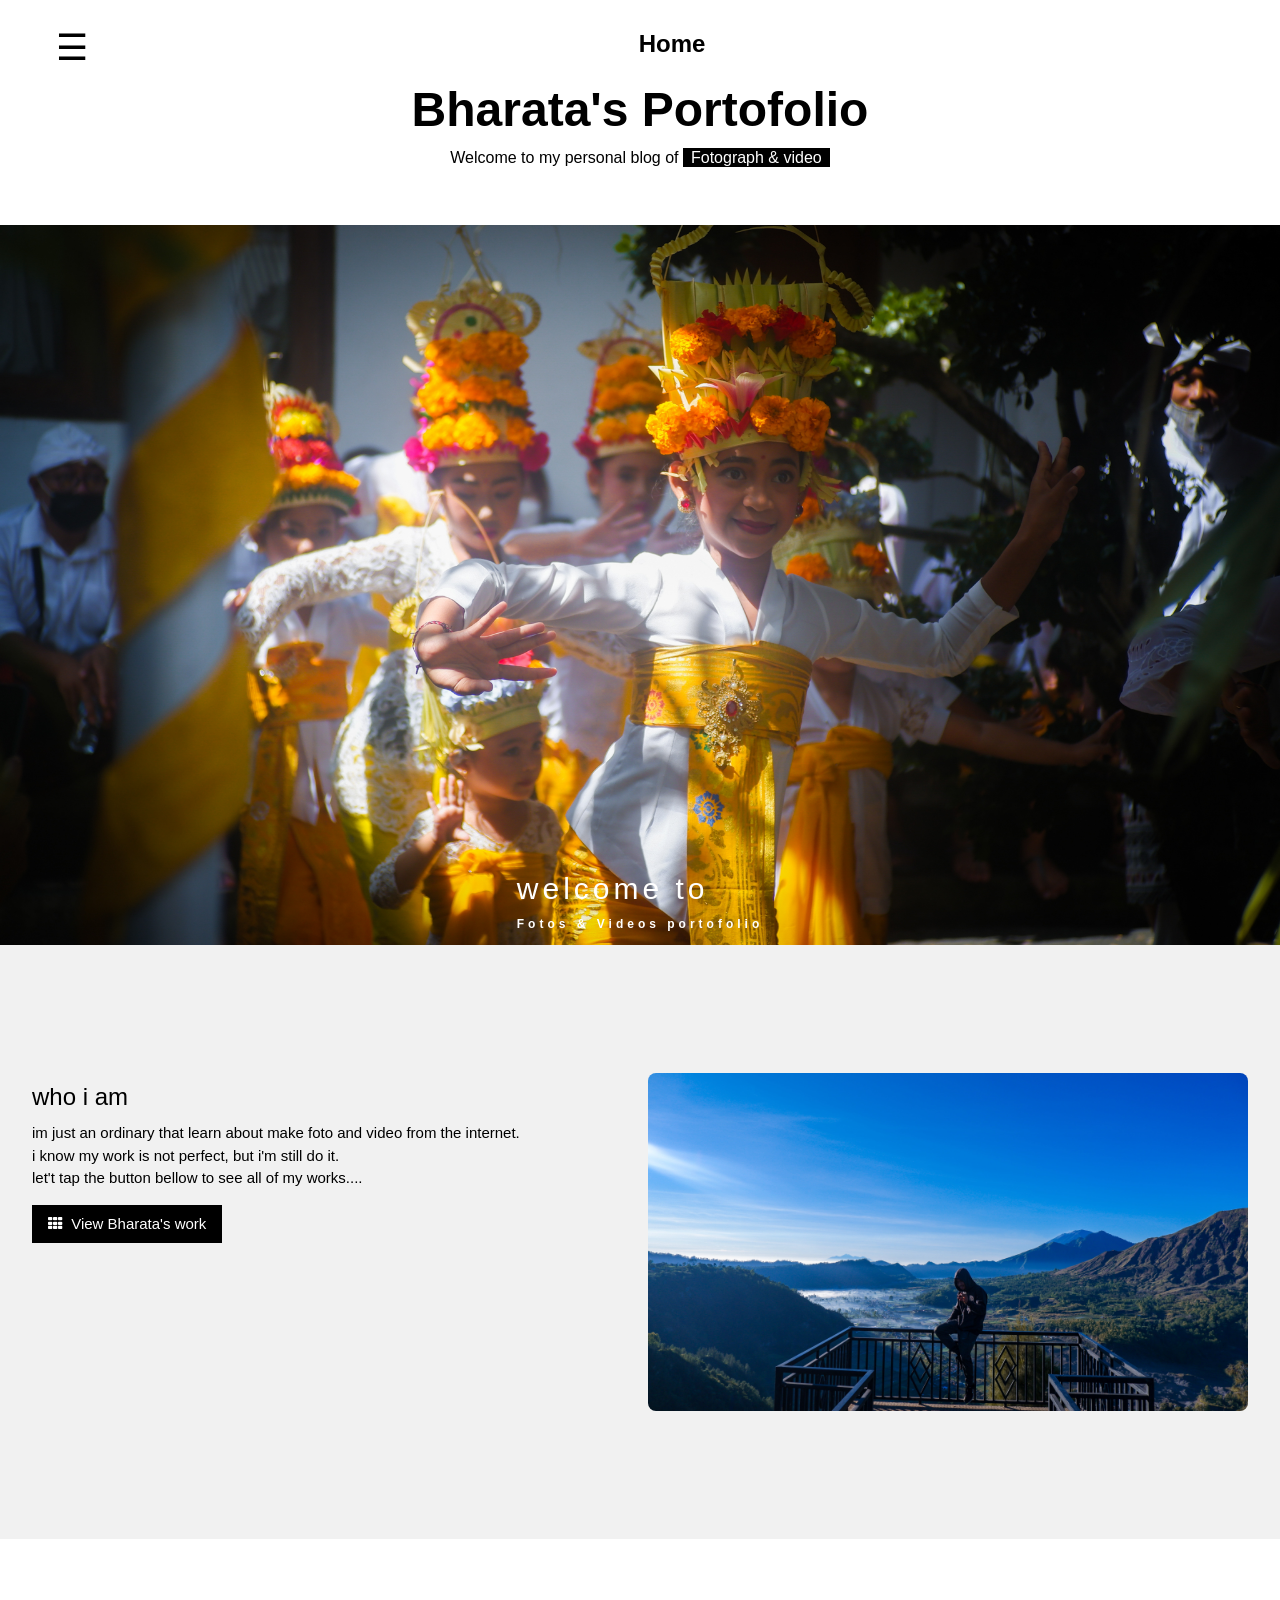
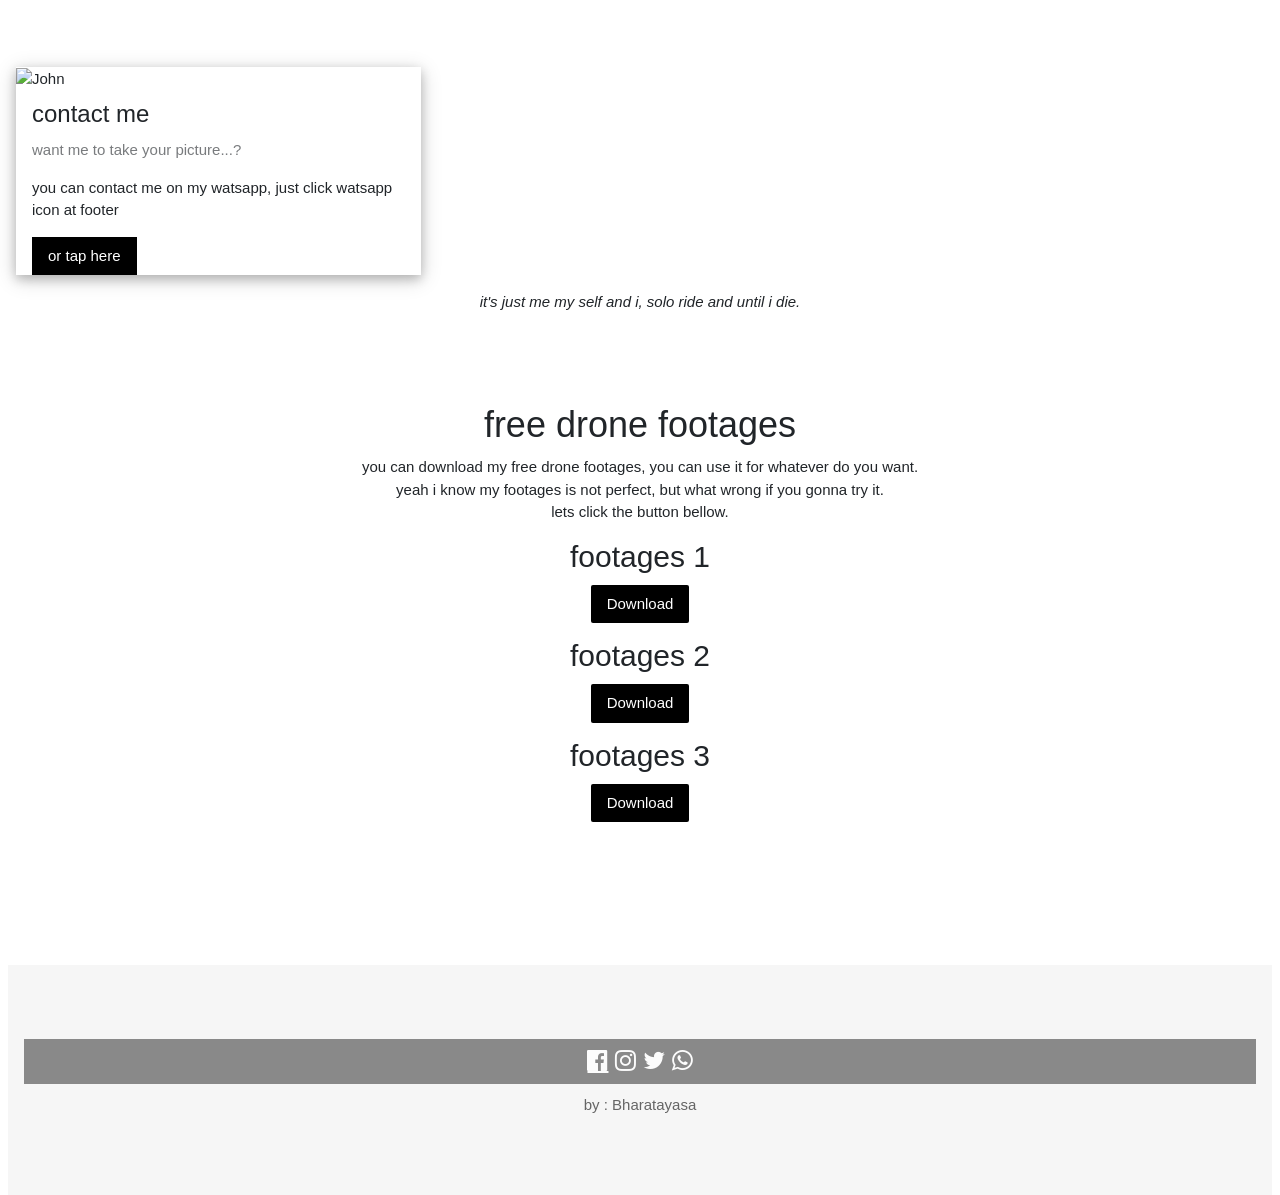
==== index.html @ 32b57da2 "Add files via upload" ====
<!DOCTYPE html>
<html lang="en">
<head>
    <meta charset="UTF-8">
    <meta http-equiv="X-UA-Compatible" content="IE=edge">
    <meta name="viewport" content="width=device-width, initial-scale=1.0">
    <title>index</title> 
    <!-- bootstrap --> 
<link href="https://cdn.jsdelivr.net/npm/bootstrap@5.1.1/dist/css/bootstrap.min.css" rel="stylesheet" integrity="sha384-F3w7mX95PdgyTmZZMECAngseQB83DfGTowi0iMjiWaeVhAn4FJkqJByhZMI3AhiU" crossorigin="anonymous">
<script src="https://cdn.jsdelivr.net/npm/bootstrap@5.1.1/dist/js/bootstrap.bundle.min.js" integrity="sha384-/bQdsTh/da6pkI1MST/rWKFNjaCP5gBSY4sEBT38Q/9RBh9AH40zEOg7Hlq2THRZ" crossorigin="anonymous"></script>
<meta name="viewport" content="width=device-width, initial-scale=1">
<link rel="stylesheet" href="https://www.w3schools.com/w3css/4/w3.css">
<link rel="stylesheet" href="https://cdnjs.cloudflare.com/ajax/libs/font-awesome/4.7.0/css/font-awesome.min.css"> 
<!-- css --> 
<link rel="stylesheet" href="style.css"> 
    <script>
        // Script to open and close sidebar
        function w3_open() {
        document.getElementById("mySidebar").style.display = "block";
        }
        
        function w3_close() {
        document.getElementById("mySidebar").style.display = "none";
        }
    </script>
</head>
<body>
    <!-- Sidebar (hidden by default) -->
    <nav class="w3-sidebar w3-bar-block w3-card w3-top w3-xlarge w3-animate-left" style="display:none;z-index:2;width:40%;min-width:300px" id="mySidebar">
        <a href="javascript:void(0)" onclick="w3_close()"
        class="w3-bar-item w3-button">X Close</a> 
        <a href="index.html" onclick="w3_close()" class="w3-bar-item w3-button">Home</a> 
        <a href="gallery.html" onclick="w3_close()" class="w3-bar-item w3-button">Gallery</a>
        <a href="contact.html" onclick="w3_close()" class="w3-bar-item w3-button">Contact</a> 
        <a href="about.html" onclick="w3_close()" class="w3-bar-item w3-button">About</a>
        <h1 class="w3-padding w3-black w3-opacity-min">
            <a href="https://www.facebook.com/wayan.bharata" class="fa fa-facebook-official w3-hover-opacity"></a>  
            <a href="https://www.instagram.com/bharatayasa/"><i class="fa fa-instagram w3-hover-opacity"></i></a> 
            <a href="https://twitter.com/WayanBharata"><i class="fa fa-twitter w3-hover-opacity"></i></a> 
            <a href="https://api.whatsapp.com/send?phone=6281999934616"><i class="fa fa-whatsapp w3-hover-opacity"></i></a> 
        </h1>
    </nav>
    <!-- Top menu -->
    <div class="w3-top">
        <div class="w3-white w3-xlarge" style="max-width:1200px;margin:auto">
        <h1>
            <div class="w3-button w3-padding-16 w3-left" onclick="w3_open()">☰</div>
        </h1>
        <b>
            <div class="w3-center w3-padding-16">Home</div>
        </b>
        
        </div>
    </div>
    <br>
            <!-- Header -->
        <header class="w3-container w3-center w3-padding-48 w3-white">
                <h1 class="w3-xxxlarge"><b>Bharata's Portofolio</b></h1>
                <h6>Welcome to my personal blog of <span class="w3-tag">Fotograph & video</span></h6> 
        </header>
        
            <!-- Image header -->
            <header class="w3-display-container w3-wide"> 
                <img class="w3-image" src="img /ngersigana/rejang.JPG" width="100%">
                <div class="w3-display-bottommiddle w3-padding-small">
                <h2 class="w3-text-white">welcome to</h2>  
                <h1 class="w3-text-white w3-small"><b>Fotos & Videos portofolio</b></h1>  
                </div>
        </header> 
        <!-- content --> 
    <div class="w3-container w3-light-grey" style="padding:128px 16px">
        <div class="w3-row-padding">
        <div class="w3-col m6">
            <h3>who i am</h3>
            <p>
            im just an ordinary that learn about make foto and video from the internet.<br>
            i know my work is not perfect, but i'm still do it. <br>
            let't tap the button bellow to see all of my works....
            </p>
            <p><a href="gallery.html" class="w3-button w3-black"><i class="fa fa-th"> </i> View Bharata's work</a></p>
        </div>
        <div class="w3-col m6">
            <img class="w3-image w3-round-large" src="img /myself/me pinggan .JPG" width="100%"> 
        </div>
        </div>
    </div>

        <!-- contact -->
        <div class="w3-row-padding"> 
            <div class="w3-center w3-padding-64">
            <span class="w3-xlarge w3-bottombar w3-border-dark-grey w3-padding-16"></span>  
            </div>
            <div class="w3-third w3-margin-bottom">
            <div class="w3-card-4">
                <img src="img /myself/myself drone.JPG" alt="John" style="width:100%">
                <div class="w3-container">
                <h3>contact me</h3> 
                <p class="w3-opacity">want me to take your picture...?</p>
                <p>you can contact me on my watsapp, just click watsapp icon at footer</p> 
                    <a href="contact.html">
                    <button class="w3-button w3-black w3-center">or tap here</button>
                    </a>
                    
                </div>
            </div>
            </div>

<!-- footage -->
    <div class="w3-content w3-container w3-padding-64" id="contact">
        <p class="w3-center"><em>it's just me my self and i, solo ride and until i die.</em></p> 
    </div>

    <h1 align="center">free drone footages</h1>  
    <div class="w3-container" align="center"> 
        <p>
            you can download my free drone footages, you can use it for whatever do you want. <br>
            yeah i know my footages is not perfect, but what wrong if you gonna try it. <br> 
            lets click the button bellow. 
        </p>
        
        <h2>footages 1</h2> 
        <p>
            <a href="https://drive.google.com/drive/folders/1-CQsPAytz2ZvdF4PLR-fNR9FEgSn44b3?usp=sharing"> 
                <button class="w3-button w3-black w3-round-small">Download</button>
            </a>
        </p>
        <h2>footages 2</h2>  
        <a href="https://drive.google.com/drive/folders/1-JbdZDSaFesebE8xppqubQ-25UFo7S6B?usp=sharing">
            <p><button class="w3-button w3-black w3-round-small">Download</button></p> 
        </a>
        <h2>footages 3</h2>
        <a href="https://drive.google.com/drive/folders/1-F6fKQjHLeBuQI1LdNUArrL_yMmvOMnz?usp=sharing"> 
            <p><button class="w3-button w3-black w3-round-small">Download</button></p> 
        </a>
    </div>
    



    <!-- Footer -->
    <footer id="footer" class="w3-container w3-padding-64 w3-light-grey w3-center w3-opacity w3-xlarge" style="margin-top:128px"> 
        <span>
            <h3 class="w3-padding w3-black w3-opacity-min" >
                <a href="https://www.facebook.com/wayan.bharata" class="fa fa-facebook-official w3-hover-opacity"></a>  
                <a href="https://www.instagram.com/bharatayasa/"><i class="fa fa-instagram w3-hover-opacity"></i></a> 
                <a href="https://twitter.com/WayanBharata"><i class="fa fa-twitter w3-hover-opacity"></i></a> 
                <a href="https://api.whatsapp.com/send?phone=6281999934616"><i class="fa fa-whatsapp w3-hover-opacity"></i></a> 
            </h3> 
            <p class="w3-medium we">by : Bharatayasa</p>
        </span>
    </footer> 
</body>
</html>
---- style.css ----
body,h1,h2,h3,h4,h5,h6 {
    font-family: "Raleway", sans-serif
}
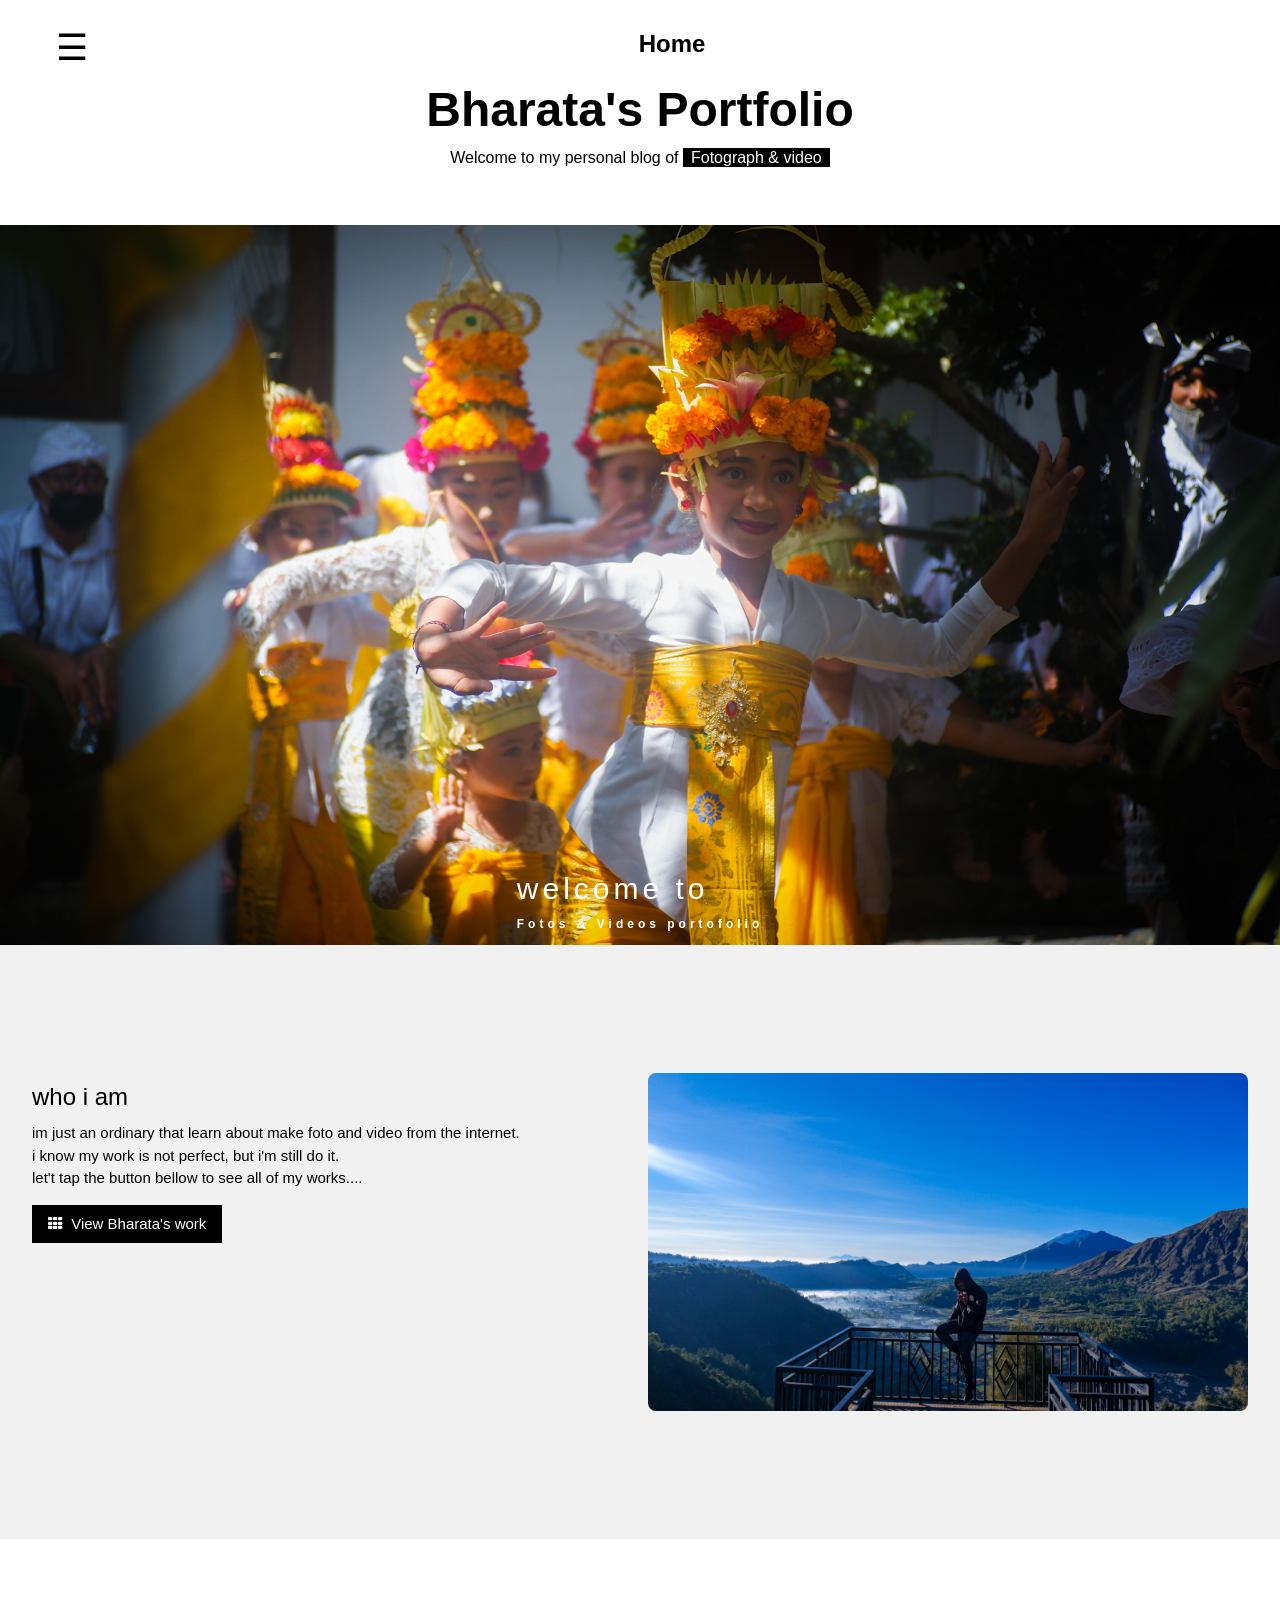
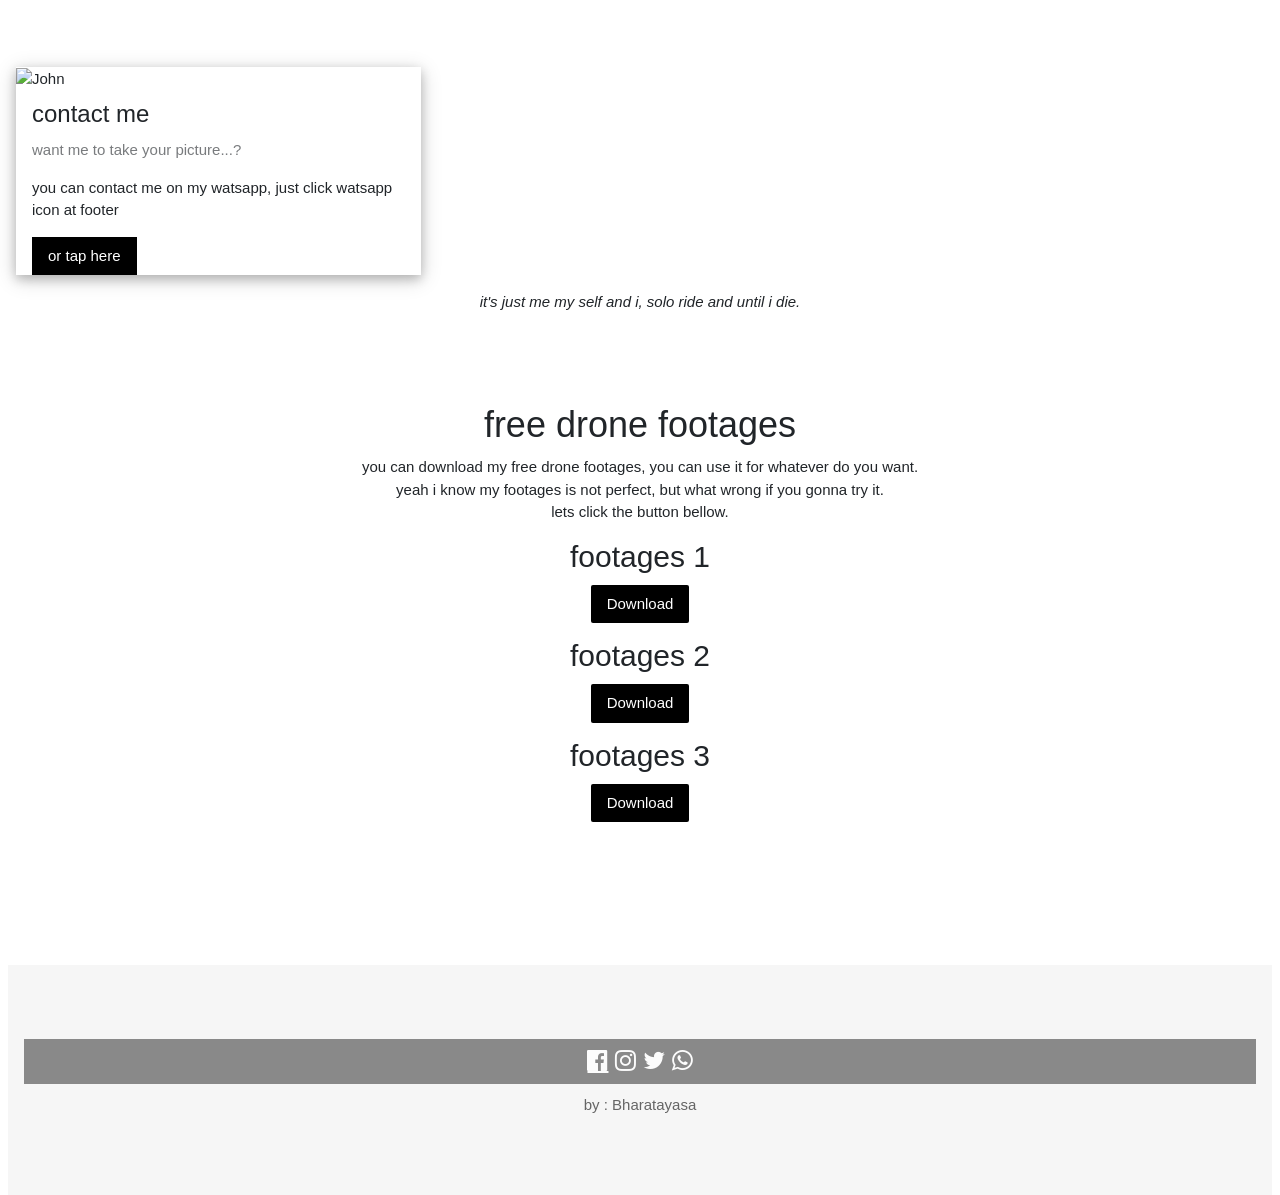
==== commit 4aa51a0a: "Update index.html" ====
--- a/index.html
+++ b/index.html
@@ -55,7 +55,7 @@
     <br>
             <!-- Header -->
         <header class="w3-container w3-center w3-padding-48 w3-white">
-                <h1 class="w3-xxxlarge"><b>Bharata's Portofolio</b></h1>
+                <h1 class="w3-xxxlarge"><b>Bharata's Portfolio</b></h1>
                 <h6>Welcome to my personal blog of <span class="w3-tag">Fotograph & video</span></h6> 
         </header>
         
@@ -150,4 +150,4 @@
         </span>
     </footer> 
 </body>
-</html>+</html>
